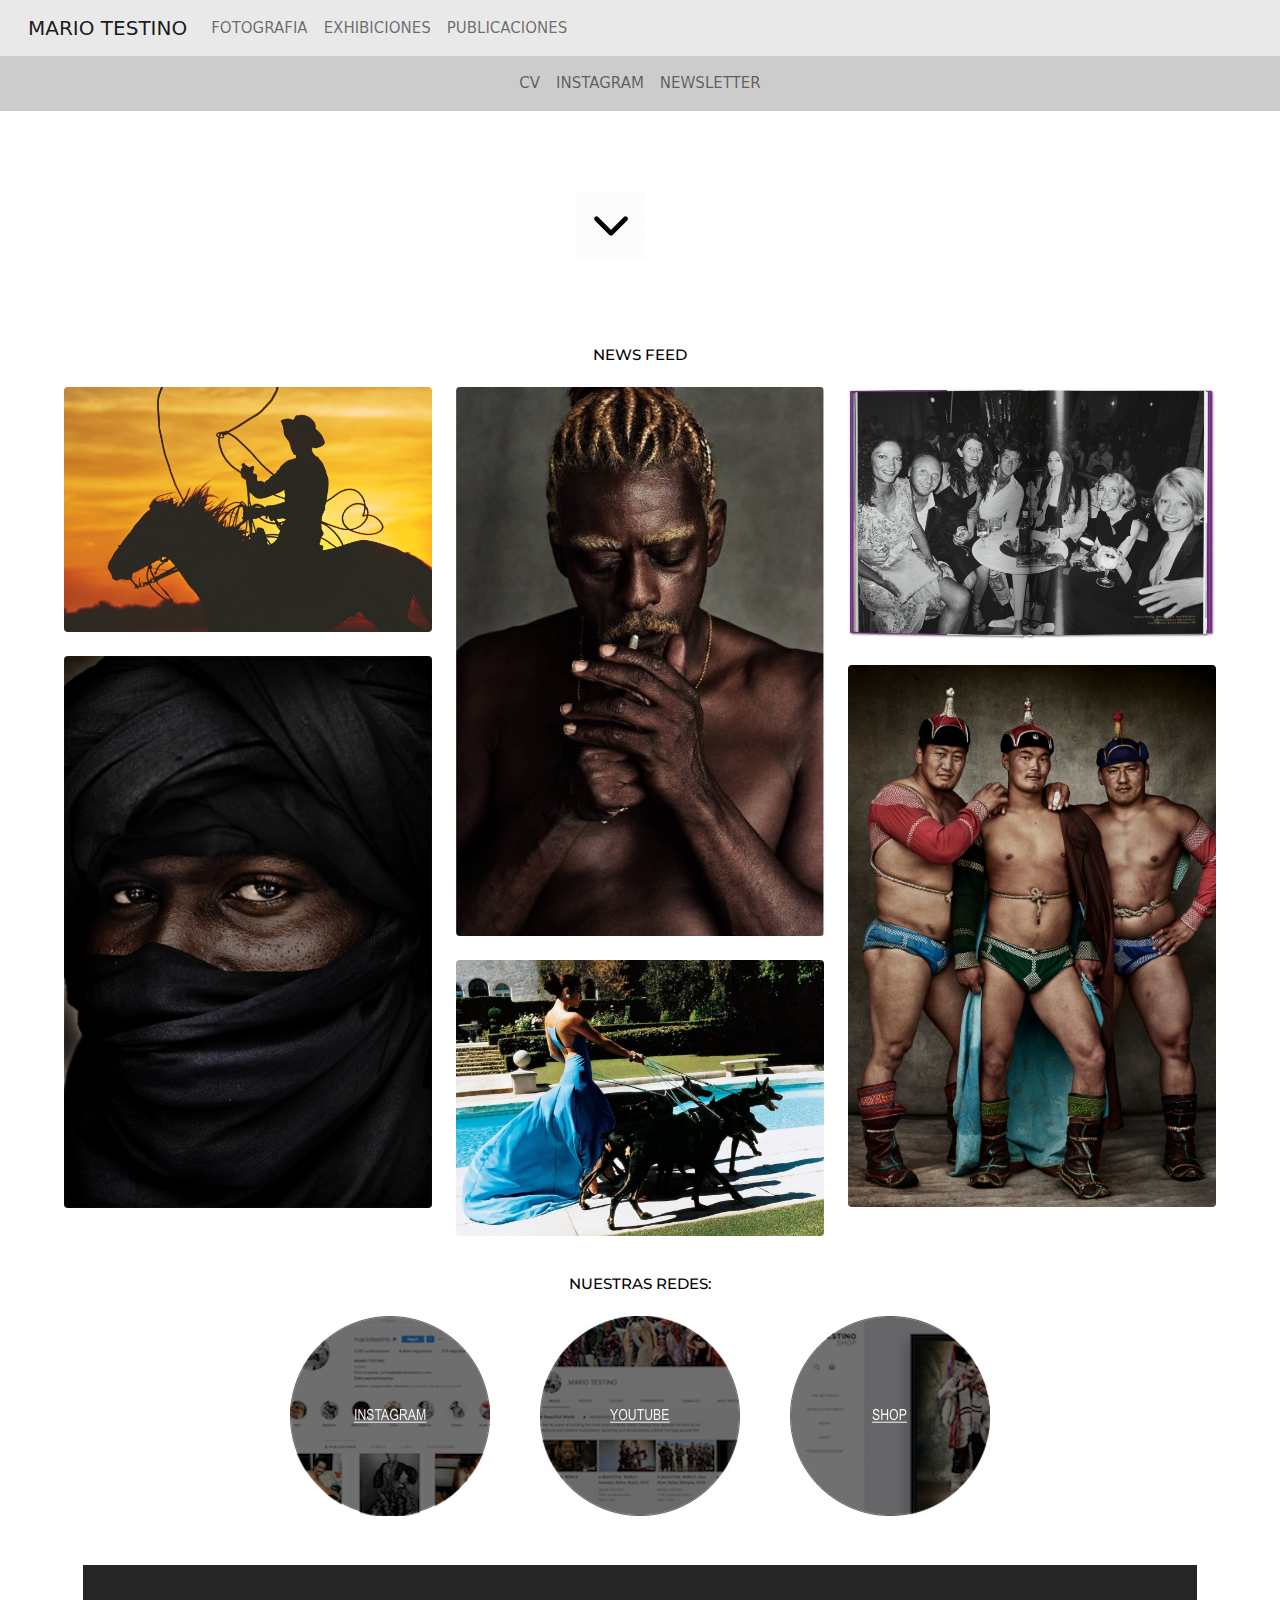
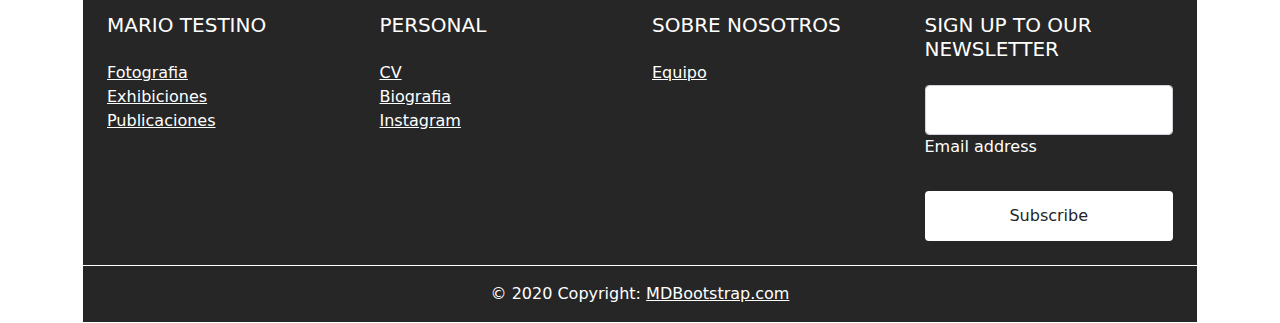
==== index.html @ 38d016c3 "Add files via upload" ====
<html lang="en">
  <head>
    <meta charset="utf-8">
    <meta name="viewport" content="width=device-width, initial-scale=1">
    <meta name="description" content="">
    <meta name="author" content="Mark Otto, Jacob Thornton, and Bootstrap contributors">
    <meta name="generator" content="Hugo 0.83.1">
    <link rel="shortcut icon" href="img/favicon.png">
    <link rel="preconnect" href="https://fonts.googleapis.com"> 
<link rel="preconnect" href="https://fonts.gstatic.com" crossorigin> 
<link href="https://fonts.googleapis.com/css2?family=Montserrat:wght@200&display=swap" rel="stylesheet">
    
    <title>MARIO TESTINO | FOTOGRAFIA</title>

    <link rel="canonical" href="https://getbootstrap.com/docs/5.0/examples/navbars/">
     <link rel="stylesheet" href="https://stackpath.bootstrapcdn.com/bootstrap/4.4.1/css/bootstrap.min.css" integrity="sha384-Vkoo8x4CGsO3+Hhxv8T/Q5PaXtkKtu6ug5TOeNV6gBiFeWPGFN9MuhOf23Q9Ifjh" crossorigin="anonymous">
    <link rel="stylesheet" type="text/css" href="css/mario.css">
    
<link href="assets/dist/css/bootstrap.min.css" rel="stylesheet">

    <style>
      .bd-placeholder-img {
        font-size: 1.125rem;
        text-anchor: middle;
        -webkit-user-select: none;
        -moz-user-select: none;
        user-select: none;
      }

      @media (min-width: 768px) {
        .bd-placeholder-img-lg {
          font-size: 3.5rem;
        }
      }
    </style>

    
    <!-- Custom styles for this template -->
    <link href="mario.css" rel="stylesheet">
  </head>

  <body>
    
<main>
 <nav class="navbar navbar-expand-md navbar navbar-light" style="background-color: #E9E9E9; color: black"aria-label="Fourth navbar example">
    <div class="container-fluid">
      <a class="navbar-brand" href="index.html">MARIO TESTINO</a>
      <button class="navbar-toggler" type="button" data-bs-toggle="collapse" data-bs-target="#navbarsExample04" aria-controls="navbarsExample04" aria-expanded="false" aria-label="Toggle navigation">
        <span class="navbar-toggler-icon"></span>
      </button>

      <div class="collapse navbar-collapse" id="navbarsExample04">
        <ul class="navbar-nav me-auto mb-2 mb-md-0">
          <li class="nav-item" id="nav-item">
            <a class="nav-link" aria-current="page" href="fotografia.html">FOTOGRAFIA</a>
          </li>
          <li class="nav-item" id="nav-item">
            <a class="nav-link" href="">EXHIBICIONES</a>
          </li>
          <li class="nav-item" id="nav-item">
            <a class="nav-link" href="publicaciones.html">PUBLICACIONES</a>
          </li>
        </ul>
      </div>
    </div>
  </nav>

    <nav class="navbara navbar-expand-lg navbar navbar-light"style="background-color: #CCCCCC; color: black" aria-label="Twelfth navbar example">
      <div class="container-fluid">
        <button class="navbar-toggler" type="button" data-bs-toggle="collapse" data-bs-target="#navbarsExample10" aria-controls="navbarsExample10" aria-expanded="false" aria-label="Toggle navigation">
          <span class="navbar-toggler-icon"></span>
        </button>
         <div class="collapse navbar-collapse justify-content-md-center" id="navbarsExample10">
          <ul class="navbar-nav">
            <li class="nav-item">
              <a class="nav-link " href="cv.html">CV</a>
            </li>
            <li class="nav-item">
              <a class="nav-link " href="https://www.instagram.com/mariotestino/?hl=es">INSTAGRAM</a>
            </li>
              <li class="nav-item">
              <a class="nav-link" href="form.html">NEWSLETTER</a>
            </li>
          </ul>
        </div>
      </div>
    </nav>

  </div>
<div class="videomario"><video class="video" autoplay="" muted=""><source src="img/video.mp4" type="video/mp4"></video>
<img class="flecha" src="img/down.png">

</div>
  
  <div class="contenedor-total">
<div class="TITULO"><h1>NEWS FEED</h1></div>

  <!-- Gallery -->
<div class="row">
  <div class="col-lg-4 col-md-12 mb-4 mb-lg-0">
    <img
      src="img/3.jpg"
      class="w-100 shadow-1-strong rounded mb-4"
      alt=""
    />

    <img
      src="img/4.jpg"
      class="w-100 shadow-1-strong rounded mb-4"
      alt=""

    />
  </div>

  <div class="col-lg-4 mb-4 mb-lg-0">
    <img
      src="img/8.jpg"
      class="w-100 shadow-1-strong rounded mb-4"
      alt=""
    />

    <img
      src="img/10.jpg"
      class="w-100 shadow-1-strong rounded mb-4"
      alt=""
    />
  </div>

  <div class="col-lg-4 mb-4 mb-lg-0">
    <img
      src="img/31.jpg"
      class="w-100 shadow-1-strong rounded mb-4"
      alt=""
    />

    <img
      src="img/30.jpg"
      class="w-100 shadow-1-strong rounded mb-4"
      alt=""
    />
  </div>
</div>


<div class="TITULO"><h1>NUESTRAS REDES:</h1></div>
<div class="redes">
  <a href="https://www.instagram.com/mariotestino/?hl=es"><img class="redes_" src="img/inst.png"></a>
   <a href="https://www.google.com/url?sa=t&rct=j&q=&esrc=s&source=web&cd=&cad=rja&uact=8&ved=2ahUKEwj7kNjIsaHxAhXeqJUCHdbgCw4QFjAAegQIBBAD&url=https%3A%2F%2Fwww.youtube.com%2FMarioTestino&usg=AOvVaw1_XPsXxyZuPKn72eVUyr0e"><img class="redes_" src="img/16.png"></a>
  <a href="https://shop.mariotestino.com"><img class="redes_"src="img/17.png"></a>
</div>

<div class="container my-">

    <footer class="text-center text-lg-start border border-white mt-xl-5 pt-4">
    <!-- Grid container -->
    <div class="container p-4">
      <!--Grid row-->
      <div class="row">
        <!--Grid column-->
        <div class="col-lg-3 col-md-6 mb-4 mb-lg-0">
          <h5 class="text-uppercase mb-4">MARIO TESTINO</h5>

          <ul class="list-unstyled mb-4">
            <li>
              <a href="fotografia.html" class="text-white">Fotografia</a>
            </li>
            <li>
              <a href="#!" class="text-white">Exhibiciones</a>
            </li>
            <li>
              <a href="publicaciones.html" class="text-white">Publicaciones</a>
            </li>
          </ul>
        </div>
        <!--Grid column-->

        <!--Grid column-->
        <div class="col-lg-3 col-md-6 mb-4 mb-lg-0">
          <h5 class="text-uppercase mb-4">PERSONAL</h5>

          <ul class="list-unstyled">
            <li>
              <a href="cv.html" class="text-white">CV</a>
            </li>
            <li>
              <a href="#!" class="text-white">Biografia</a>
            </li>
            <li>
              <a href="https://www.instagram.com/mariotestino/?hl=es" class="text-white">Instagram</a>
            </li>
          </ul>
        </div>
        <!--Grid column-->

        <!--Grid column-->
        <div class="col-lg-3 col-md-6 mb-4 mb-lg-0">
          <h5 class="text-uppercase mb-4">Sobre nosotros</h5>

          <ul class="list-unstyled">
            <li>
              <a href="#!" class="text-white">Equipo</a>
            </li>
          </ul>
        </div>
        <!--Grid column-->

        <!--Grid column-->
        <div class="col-lg-3 col-md-6 mb-4 mb-lg-0">
          <h5 class="text-uppercase mb-4">Sign up to our newsletter</h5>

          <div class="form-outline form-white mb-4">
            <input type="email" id="form5Example2" class="form-control" />
            <label class="form-label" for="form5Example2">Email address</label>
          </div>

          <button type="submit" class="btn btn-outline-white btn-block">Subscribe</button>
        </div>
        <!--Grid column-->
      </div>
      <!--Grid row-->
    </div>
    <!-- Grid container -->

    <!-- Copyright -->
    <div class="text-center p-3 border-top border-white">
      © 2020 Copyright:
      <a class="text-white" href="https://mdbootstrap.com/">MDBootstrap.com</a>
    </div>
    <!-- Copyright -->
  </footer>
  
</div>
<!-- End of .container -->
  </div>

</main>
<script src="https://code.jquery.com/jquery-3.4.1.slim.min.js" integrity="sha384-J6qa4849blE2+poT4WnyKhv5vZF5SrPo0iEjwBvKU7imGFAV0wwj1yYfoRSJoZ+n" crossorigin="anonymous"></script>
<script src="https://cdn.jsdelivr.net/npm/popper.js@1.16.0/dist/umd/popper.min.js" integrity="sha384-Q6E9RHvbIyZFJoft+2mJbHaEWldlvI9IOYy5n3zV9zzTtmI3UksdQRVvoxMfooAo" crossorigin="anonymous"></script>
<script src="https://stackpath.bootstrapcdn.com/bootstrap/4.4.1/js/bootstrap.min.js" integrity="sha384-wfSDF2E50Y2D1uUdj0O3uMBJnjuUD4Ih7YwaYd1iqfktj0Uod8GCExl3Og8ifwB6" crossorigin="anonymous"></script>
<script src="assets/dist/js/bootstrap.bundle.min.js"></script>
      
  </body>
</html>
---- css/mario.css ----
body {background-color: white
  padding-bottom: 20px;
}
a{color: black;}

.mario11{height: 100%; 
  width:100%;
  background-size:cover; 
  background-position:center;
  background-repeat:no-repeat;
  transition: 5s; 

  animation-name: anim; 
  animation-direction:alternate-reverse; 
  animation-duration:25s;
  animation-fill-mode: forwards; 
  animation-iteration-count: infinite;
  animation-play-state: running; 
  animation-timing-function: initial;}

@keyframes anim{
  0%{background-image:url(../img/inyourfaceaa.jpg)}
  33%{background-image:url(../img/inyourfacea.jpg)}
  66%{background-image:url(../img/inyourfaceb.jpg)}
  100%{background-image:url(../img/inyourfacec.jpg)}
}

.translate{position: absolute;top:50%; left: 37%;color: white;}
.sorry{font-size: 35px;font-family: 'Bebas Neue', 'Futura'; color:white; }
.return{font-size: 20px; text-align: center;padding: 15px;font-family: 'Bebas Neue', 'Futura' }
.return a{ list-style: none; text-decoration: none; color: white;padding: 15px;font-family: 'Bebas Neue', 'Futura' }

.return{animation-name: slidein;
animation-duration: 1s;
transition-property: background-color, color;
  transition-duration: 1s;
  transition-timing-function: ease-out;
  -webkit-transition-property: background-color, color;
  -webkit-transition-duration: 1s;
  -o-transition-property: background-color, color;
  -o-transition-duration: 1s;}


  .return:hover {
  position: relative;
  transition-property: background-color, color;
  transition-duration: 1s;
  transition-timing-function: ease-out;
  -webkit-transition-property: background-color, color;
  -webkit-transition-duration: 1s;
  -o-transition-property: background-color, color;
  -o-transition-duration: 1s;
  background-color:white;
  color:black;
  -moz-box-shadow: 2px 2px 1px black;
}



.navbara .nav-item{animation-name: slidein;
animation-duration: 1s;
transition-property: background-color, color;
  transition-duration: 1s;
  transition-timing-function: ease-out;
  -webkit-transition-property: background-color, color;
  -webkit-transition-duration: 1s;
  -o-transition-property: background-color, color;
  -o-transition-duration: 1s;}


  .navbara .nav-item:hover {
  position: relative;
  transition-property: background-color, color;
  transition-duration: 1s;
  transition-timing-function: ease-out;
  -webkit-transition-property: background-color, color;
  -webkit-transition-duration: 1s;
  -o-transition-property: background-color, color;
  -o-transition-duration: 1s;
  background-color:white;
  color:black;
  -moz-box-shadow: 2px 2px 1px black;
}

.navbar .nav-item{animation-name: slidein;
animation-duration: 1s;
transition-property: background-color, color;
  transition-duration: 1s;
  transition-timing-function: ease-out;
  -webkit-transition-property: background-color, color;
  -webkit-transition-duration: 1s;
  -o-transition-property: background-color, color;
  -o-transition-duration: 1s;}


  .navbar .nav-item:hover {
  position: relative;
  transition-property: background-color, color;
  transition-duration: 1s;
  transition-timing-function: ease-out;
  -webkit-transition-property: background-color, color;
  -webkit-transition-duration: 1s;
  -o-transition-property: background-color, color;
  -o-transition-duration: 1s;
  background-color:white;
  color:black;
  -moz-box-shadow: 2px 2px 1px black;
}



.navbara .nav-item:hover{background-color: white}
.navbar .nav-item:hover{background-color: grey;}
.navbar a
.navbara a{}
.nav-link{font-size: 15px;color: black}
button .navbar-toggler{background-color: white;}
.TITULO p{color: black; text-align: center;font-size: 15px;}
 p{color: black; text-align: center;font-size: 15px;}
 .suscripcion{text-align: center;padding: 10px;}
 .susc{font-family: 'Montserrat', sans-serif; font-size: 15px}

.w-100 {   
  -webkit-transition: opacity 1s ease-in-out;
  -moz-transition: opacity 1s ease-in-out;
  -ms-transition: opacity 1s ease-in-out;
  -o-transition: opacity 1s ease-in-out;
  transition: opacity 1s ease-in-out;
}

.w-100:hover {
  zoom: 1;
  filter: alpha(opacity=50);
  opacity: 0.5;
}

.contenedor-total{width: 90%;margin-left: 5%}
.banner{width: 100%}
.banner img{width: 100%}
.videomario{margin-top: 0px;width: 100%;}
.videomario .video{width: 100%;}
.videomario img{position: relative;bottom: 70px;left: 45%}



.contenedor-total .foto{width: 100%}
.TITULO h1{color: black; text-align: center;font-size: 15px;}
.TITULO{padding: 15px;font-family: 'Montserrat', sans-serif;}
.redes{display: flex;max-width: 100%;justify-content:center;margin-bottom: 20px}
.redes img{margin-right: 25px;margin-left: 25px}
.redes img:hover{animation-name: giro;
  animation-duration: 0.3s;}
.txt{text-align: center;}
.primera-publicacion{text-align: center;}
.segunda-publicacion{}
.primera-publicacion h1{color: black; text-align: center;font-size: 15px;margin-top: 20px}
.primera-publicacion img{width: 30%}
.segunda-publicacion{text-align: center;}
.segunda-publicacion h1{color: black; text-align: center;font-size: 15px;margin-top: 50px}
.segunda-publicacion img{width: 30%}
.redes_{}


h1 {
  color:black;
  animation-name: cambiocolor;
  animation-duration: 4s;
}

@keyframes cambiocolor {
  0%   {color: black;}
  25%  {color: yellow;}
  50%  {color: blue;}
  100% {color: green;}
}
footer {
  background-color: #262626;
}

.text-black {
  color: #000; }

.content {
  padding: 7rem 0; }

.thin-heading {
  font-weight: 300;
  font-size: 40px; }

.form-control {
  border: none;
  border-bottom: 1px solid #ccc;
  padding-left: 0;
  padding: 0;
  border-radius: 0px; }
  .form-control:active, .form-control:focus {
    outline: none;
    -webkit-box-shadow: none;
    box-shadow: none;
    border-color: #000; }

.col-form-label {
  color: #000; }

.btn, .form-control, .custom-select {
  height: 50px; }

.custom-select:active, .custom-select:focus {
  outline: none;
  -webkit-box-shadow: none;
  box-shadow: none;
  border-color: #000; }

.heading {
  color: #888;
  letter-spacing: .05rem;
  text-transform: uppercase;
  font-weight: 400; }

.btn {
  border: none;
  border-radius: 0; }
  .btn.btn-primary {
    background: #000;
    color: #fff;
    padding: 15px 20px; }
  .btn:hover {
    color: #fff; }
  .btn:active, .btn:focus {
    outline: none;
    -webkit-box-shadow: none;
    box-shadow: none; }

.box {
  padding: 40px;
  background: #fff;
  -webkit-box-shadow: -30px 30px 0px 0 rgba(0, 0, 0, 0.08);
  box-shadow: -30px 30px 0px 0 rgba(0, 0, 0, 0.08); }
  .box h3 {
    font-size: 14px;
    margin-bottom: 30px;
    text-align: center; }

label.error {
  font-size: 12px;
  color: red; }

#message {
  resize: vertical; }

#form-message-warning, #form-message-success {
  display: none; }

#form-message-warning {
  color: #B90B0B; }

#form-message-success {
  color: #55A44E;
  font-size: 18px;
  font-weight: bold; }

.submitting {
  float: left;
  width: 100%;
  padding: 10px 0;
  display: none;
  font-weight: bold;
  font-size: 12px;
  color: #000; }


footer .text-uppercase{color: white}
footer .form-label{color: white}
footer .btn{background-color: white}
footer .text-center{color: white}

@keyframes slidein {
  from {
    margin-left: 100%;
    width: 300%
  }

  to {
    margin-left: 0%;
    width: 100%;
  }
}

@keyframes giro {
  from {
    transform: rotate(0deg);
  }
  to {
    transform: rotate(359deg);
  }
}

@media (max-width: 1000px) and (min-width: 766px ) { 

.segunda-publicacion img{width: 60%}
.primera-publicacion img{width: 60%}
}

@media (max-width: 765px) and (min-width: 500px ) { 
  .redes_{height: 150px;width: 150px}

.segunda-publicacion img{width: 60%}
.primera-publicacion img{width: 60%}
.flecha{visibility: hidden}
}

@media (max-width: 600px) and (min-width: 250px ) { 
  .redes{display: inline-block; text-align: center;}
  .redes_{width: 200px;height: 200px;padding: 15px}

.segunda-publicacion img{width: 60%}
.primera-publicacion img{width: 60%}
.flecha{visibility: hidden}
}
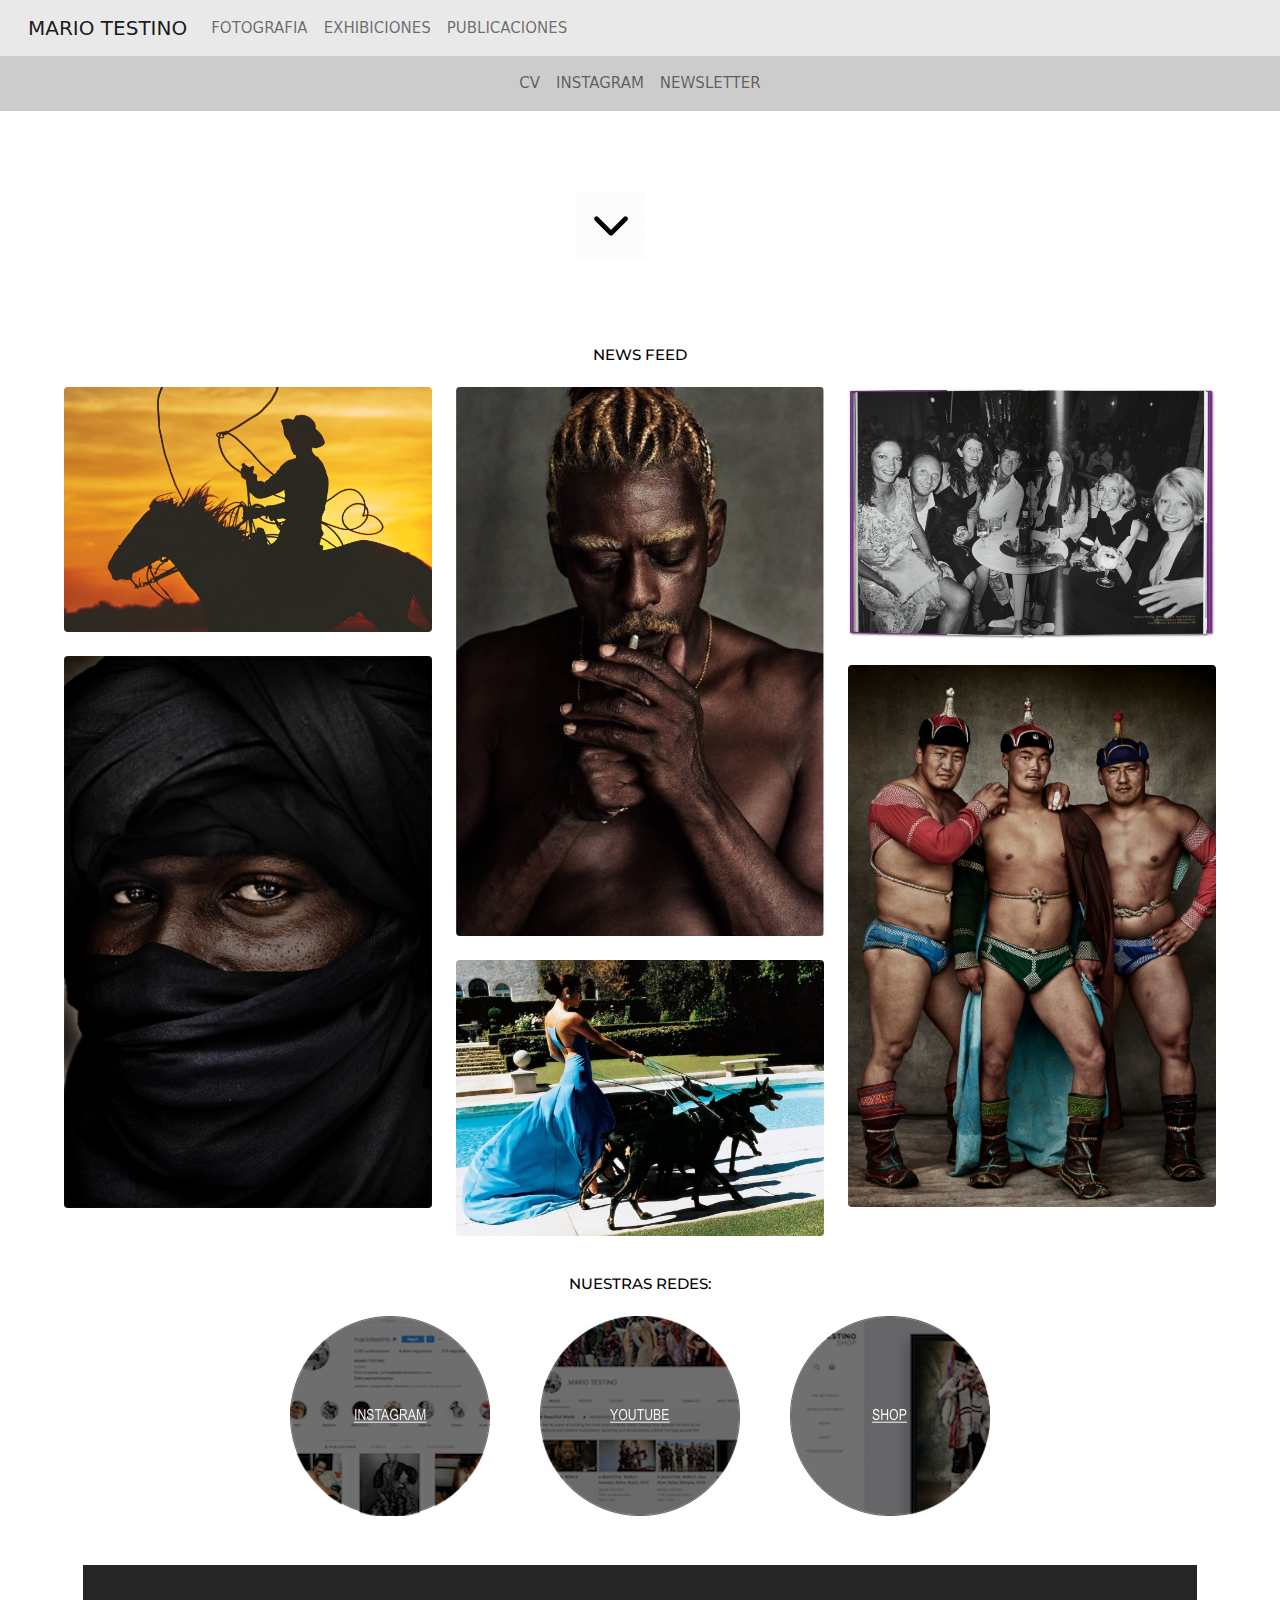
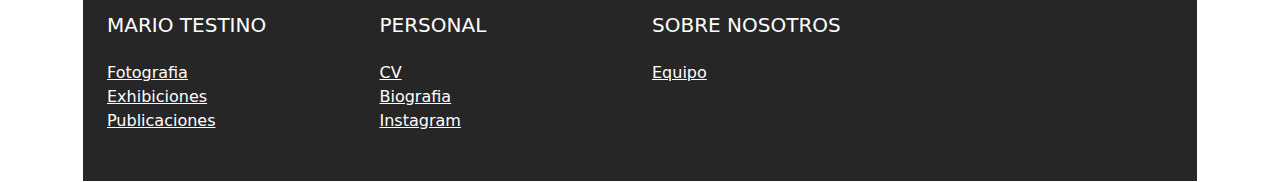
==== commit 5606c2fd: "Add files via upload" ====
--- a/index.html
+++ b/index.html
@@ -205,28 +205,6 @@
         </div>
         <!--Grid column-->
 
-        <!--Grid column-->
-        <div class="col-lg-3 col-md-6 mb-4 mb-lg-0">
-          <h5 class="text-uppercase mb-4">Sign up to our newsletter</h5>
-
-          <div class="form-outline form-white mb-4">
-            <input type="email" id="form5Example2" class="form-control" />
-            <label class="form-label" for="form5Example2">Email address</label>
-          </div>
-
-          <button type="submit" class="btn btn-outline-white btn-block">Subscribe</button>
-        </div>
-        <!--Grid column-->
-      </div>
-      <!--Grid row-->
-    </div>
-    <!-- Grid container -->
-
-    <!-- Copyright -->
-    <div class="text-center p-3 border-top border-white">
-      © 2020 Copyright:
-      <a class="text-white" href="https://mdbootstrap.com/">MDBootstrap.com</a>
-    </div>
     <!-- Copyright -->
   </footer>
   
--- a/css/mario.css
+++ b/css/mario.css
@@ -161,8 +161,13 @@
 .segunda-publicacion img{width: 30%}
 .redes_{}
 
-
-h1 {
+h4{font-size: 15px;
+color: black;
+font-family: 'Montserrat', sans-serif;padding-top: 10px
+}
+
+
+p {
   color:black;
   animation-name: cambiocolor;
   animation-duration: 4s;
